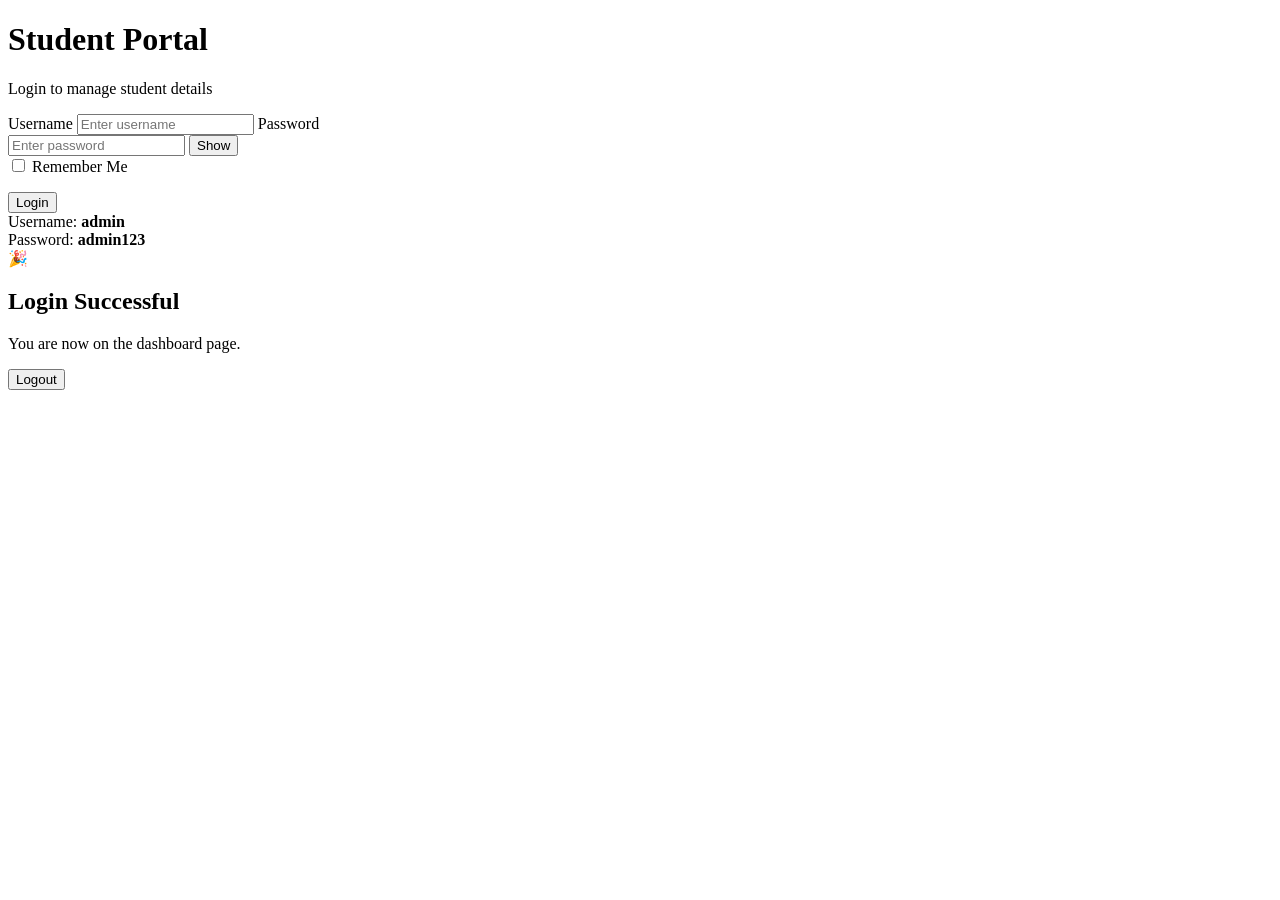
==== index.html @ 28f9073a "project" ====
<!DOCTYPE html>

<html lang="en">
<head>
  <meta charset="UTF-8">
  <meta name="viewport" content="width=device-width, initial-scale=1.0">
  <title>Student Management Portal</title>

  <link rel="stylesheet" href="style.css">
</head>

<body>

  <!-- Login Section -->

  <div class="container" id="loginBox">
    <div class="icon"></div>


<h1>Student Portal</h1>
<p class="subtitle">Login to manage student details</p>

<form id="loginForm">
  <label for="username">Username</label>
  <input type="text" id="username" placeholder="Enter username">

  <label for="password">Password</label>
  <div class="password-row">
    <input type="password" id="password" placeholder="Enter password">
    <button type="button" class="show-button" id="showButton">Show</button>
  </div>

  <div class="remember-row">
    <input type="checkbox" id="rememberMe">
    <span>Remember Me</span>
  </div>

  <p id="message"></p>

  <button type="submit" class="login-button">Login</button>
</form>

<div class="demo">
  Username: <b>admin</b><br>
  Password: <b>admin123</b>
</div>


  </div>

  <!-- Dashboard Section -->

  <div class="container dashboard hidden" id="dashboardBox">
    <div class="icon">🎉</div>

<h2>Login Successful</h2>
<p id="welcomeText"></p>

<p>You are now on the dashboard page.</p>

<button class="logout-button" id="logoutButton">Logout</button>


  </div>

  <script src="app.js"></script>

</body>
</html>
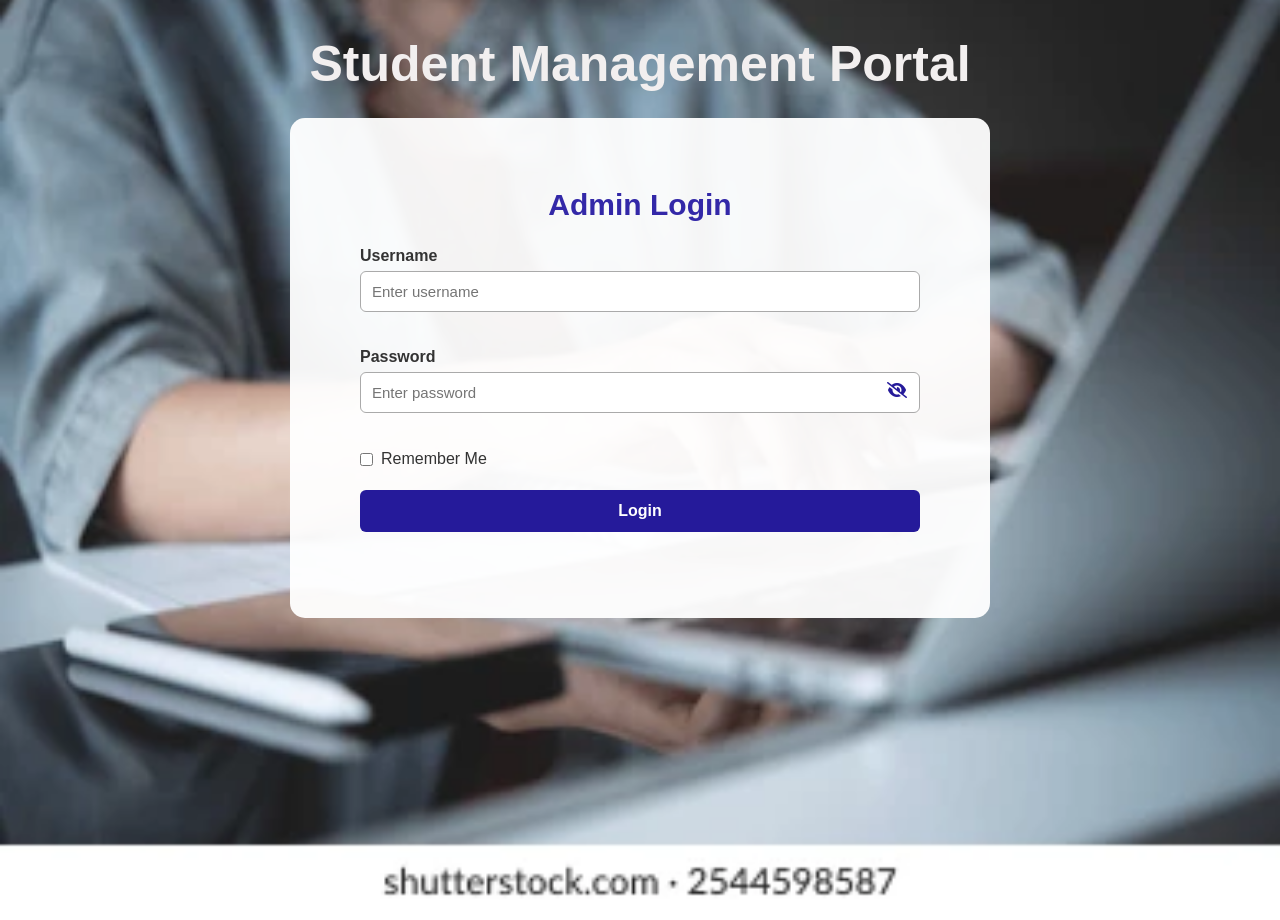
==== commit 85bf3564: "Update student portal files" ====
--- a/index.html
+++ b/index.html
@@ -1,69 +1,54 @@
 <!DOCTYPE html>
-
 <html lang="en">
 <head>
-  <meta charset="UTF-8">
-  <meta name="viewport" content="width=device-width, initial-scale=1.0">
-  <title>Student Management Portal</title>
+    <meta charset="UTF-8">
+    <meta name="viewport" content="width=device-width, initial-scale=1.0">
+    <title>Login</title>
 
-  <link rel="stylesheet" href="style.css">
+    <link rel="stylesheet" href="./css/style.css">
+
+    <!-- Password eye icon library -->
+    <link rel="stylesheet"
+        href="https://cdnjs.cloudflare.com/ajax/libs/font-awesome/6.5.2/css/all.min.css">
 </head>
-
 <body>
 
-  <!-- Login Section -->
+  <h1>Student Management Portal</h1>
+    <div class="box">
+      
+        <h2>Admin Login</h2>
 
-  <div class="container" id="loginBox">
-    <div class="icon"></div>
+        <form id="loginForm">
 
+            <label for="username">Username</label>
+            <input type="text" id="username" placeholder="Enter username">
+            <small id="usernameError"></small>
 
-<h1>Student Portal</h1>
-<p class="subtitle">Login to manage student details</p>
+            <label for="password">Password</label>
 
-<form id="loginForm">
-  <label for="username">Username</label>
-  <input type="text" id="username" placeholder="Enter username">
+            <div class="password-box">
+                <input type="password" id="password" placeholder="Enter password">
 
-  <label for="password">Password</label>
-  <div class="password-row">
-    <input type="password" id="password" placeholder="Enter password">
-    <button type="button" class="show-button" id="showButton">Show</button>
-  </div>
+                <button type="button" id="showPassword" class="eye-button">
+                    <i class="fa-solid fa-eye-slash"></i>
+                </button>
+            </div>
 
-  <div class="remember-row">
-    <input type="checkbox" id="rememberMe">
-    <span>Remember Me</span>
-  </div>
+            <small id="passwordError"></small>
 
-  <p id="message"></p>
+            <label class="remember">
+                <input type="checkbox" id="rememberMe">
+                Remember Me
+            </label>
 
-  <button type="submit" class="login-button">Login</button>
-</form>
+            <button type="submit" class="login-button">Login</button>
+        </form>
+    </div>
+ 
+    <script src="./js/storage.js"></script>
+    <script src="./js/validation.js"></script>
+    <script src="./js/app.js"></script> 
 
-<div class="demo">
-  Username: <b>admin</b><br>
-  Password: <b>admin123</b>
-</div>
-
-
-  </div>
-
-  <!-- Dashboard Section -->
-
-  <div class="container dashboard hidden" id="dashboardBox">
-    <div class="icon">🎉</div>
-
-<h2>Login Successful</h2>
-<p id="welcomeText"></p>
-
-<p>You are now on the dashboard page.</p>
-
-<button class="logout-button" id="logoutButton">Logout</button>
-
-
-  </div>
-
-  <script src="app.js"></script>
-
+   
 </body>
-</html>
+</html>
--- a/css/style.css
+++ b/css/style.css
@@ -0,0 +1,149 @@
+* {
+    box-sizing: border-box;
+}
+
+body {
+    margin: 10px;
+    min-height: 100vh;
+    font-family: Arial, sans-serif;
+    background-image: url("../images/image.webp");
+    background-size: cover;
+    background-position: center;
+    background-attachment: fixed;
+
+    display: flex;
+    flex-direction: column;
+    align-items: center;
+
+    padding: 25px 15px;
+}
+
+
+body > h1 {
+    margin: 0 0 25px;
+    color: rgb(242, 239, 239);
+    font-size: 50px;
+    text-align:right;
+    
+}
+
+
+.box {
+    width: 700px;
+    max-width: 100%;
+    padding: 70px;
+    background: rgba(255, 255, 255, 0.95);
+    border-radius: 15px;
+    height: 500px;
+
+    
+}
+
+.box h2 {
+    margin: 0 0 25px;
+    text-align: center;
+    color: #3328a8;
+    font-size: 30px;
+}
+
+#loginForm label {
+    display: block;
+    margin-top: 15px;
+    text-align: left;
+    font-size: 16px;
+    font-weight: bold;
+    color: #333;
+}
+
+#loginForm input {
+    width: 100%;
+    padding: 11px;
+    margin-top: 6px;
+    border: 1px solid #aaa;
+    border-radius: 6px;
+    font-size: 15px;
+    outline: none;
+}
+
+#loginForm input:focus {
+    border-color: #251a9a;
+}
+
+.password-box {
+    position: relative;
+}
+
+.password-box input {
+    padding-right: 45px !important;
+}
+
+.eye-button {
+    position: absolute;
+    top: 7px;
+    right: 5px;
+    width: 36px;
+    height: 36px;
+    padding: 0;
+    margin: 0;
+    border: none;
+    background: transparent;
+    color: #251a9a;
+    font-size: 16px;
+    cursor: pointer;
+}
+
+small {
+    display: block;
+    min-height: 18px;
+    margin-top: 3px;
+    color: red;
+    font-size: 13px;
+    text-align: left;
+}
+
+.remember {
+    display: flex !important;
+    align-items: center;
+    gap: 8px;
+    margin-top: 16px !important;
+    font-weight: normal !important;
+    cursor: pointer;
+}
+
+.remember input {
+    width: auto !important;
+    margin: 0 !important;
+    cursor: pointer;
+}
+
+.login-button {
+    width: 100%;
+    padding: 12px;
+    margin-top: 22px;
+    border: none;
+    border-radius: 6px;
+    background: #251a9a;
+    color: white;
+    font-size: 16px;
+    font-weight: bold;
+    cursor: pointer;
+}
+
+.login-button:hover {
+    background: #1b1372;
+}
+
+@media (max-width: 500px) {
+    body {
+        justify-content: flex-start;
+        padding-top: 45px;
+    }
+
+    body > h1 {
+        font-size: 28px;
+    }
+
+    .box {
+        padding: 24px 20px;
+    }
+}
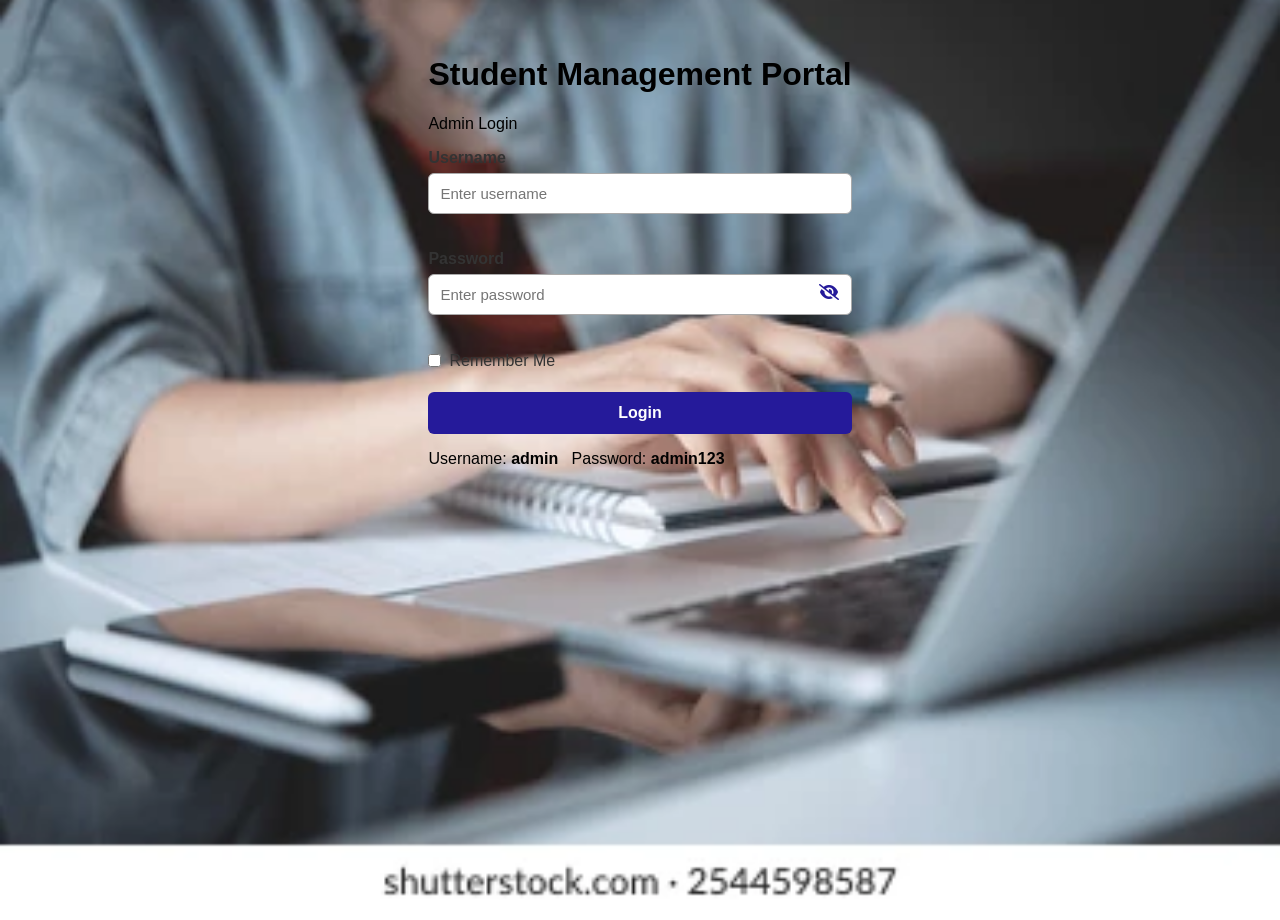
==== commit c3158297: "added profile, modifeied code in all the modules" ====
--- a/index.html
+++ b/index.html
@@ -3,52 +3,92 @@
 <head>
     <meta charset="UTF-8">
     <meta name="viewport" content="width=device-width, initial-scale=1.0">
-    <title>Login</title>
+    <title>Student Management Portal - Login</title>
 
+    <!-- CSS file -->
     <link rel="stylesheet" href="./css/style.css">
 
-    <!-- Password eye icon library -->
-    <link rel="stylesheet"
-        href="https://cdnjs.cloudflare.com/ajax/libs/font-awesome/6.5.2/css/all.min.css">
+    <!-- Eye icon library -->
+    <link
+        rel="stylesheet"
+        href="https://cdnjs.cloudflare.com/ajax/libs/font-awesome/6.5.2/css/all.min.css"
+    >
 </head>
 <body>
 
-  <h1>Student Management Portal</h1>
-    <div class="box">
-      
-        <h2>Admin Login</h2>
+    <div class="login-page">
 
-        <form id="loginForm">
+        <div class="login-box">
 
-            <label for="username">Username</label>
-            <input type="text" id="username" placeholder="Enter username">
-            <small id="usernameError"></small>
+            <h1>Student Management Portal</h1>
+            <p class="login-subtitle">Admin Login</p>
 
-            <label for="password">Password</label>
+            <form id="loginForm">
 
-            <div class="password-box">
-                <input type="password" id="password" placeholder="Enter password">
+                <!-- Username -->
+                <div class="form-group">
+                    <label for="username">Username</label>
 
-                <button type="button" id="showPassword" class="eye-button">
-                    <i class="fa-solid fa-eye-slash"></i>
+                    <input
+                        type="text"
+                        id="username"
+                        placeholder="Enter username"
+                        autocomplete="username"
+                    >
+
+                    <small id="usernameError"></small>
+                </div>
+
+                <!-- Password -->
+                <div class="form-group">
+                    <label for="password">Password</label>
+
+                    <div class="password-box">
+                        <input
+                            type="password"
+                            id="password"
+                            placeholder="Enter password"
+                            autocomplete="current-password"
+                        >
+
+                        <button
+                            type="button"
+                            id="showPassword"
+                            class="eye-button"
+                            aria-label="Show or hide password"
+                        >
+                            <i class="fa-solid fa-eye-slash"></i>
+                        </button>
+                    </div>
+
+                    <small id="passwordError"></small>
+                </div>
+
+                <!-- Remember me -->
+                <label class="remember">
+                    <input type="checkbox" id="rememberMe">
+                    Remember Me
+                </label>
+
+                <!-- Login -->
+                <button type="submit" class="login-button">
+                    Login
                 </button>
-            </div>
 
-            <small id="passwordError"></small>
+            </form>
 
-            <label class="remember">
-                <input type="checkbox" id="rememberMe">
-                Remember Me
-            </label>
+            <p class="login-note">
+                Username: <b>admin</b> &nbsp; Password: <b>admin123</b>
+            </p>
 
-            <button type="submit" class="login-button">Login</button>
-        </form>
+        </div>
+
     </div>
- 
+
+    <!-- JavaScript files: order must not change -->
     <script src="./js/storage.js"></script>
     <script src="./js/validation.js"></script>
-    <script src="./js/app.js"></script> 
+    <script src="./js/app.js"></script>
 
-   
 </body>
 </html>
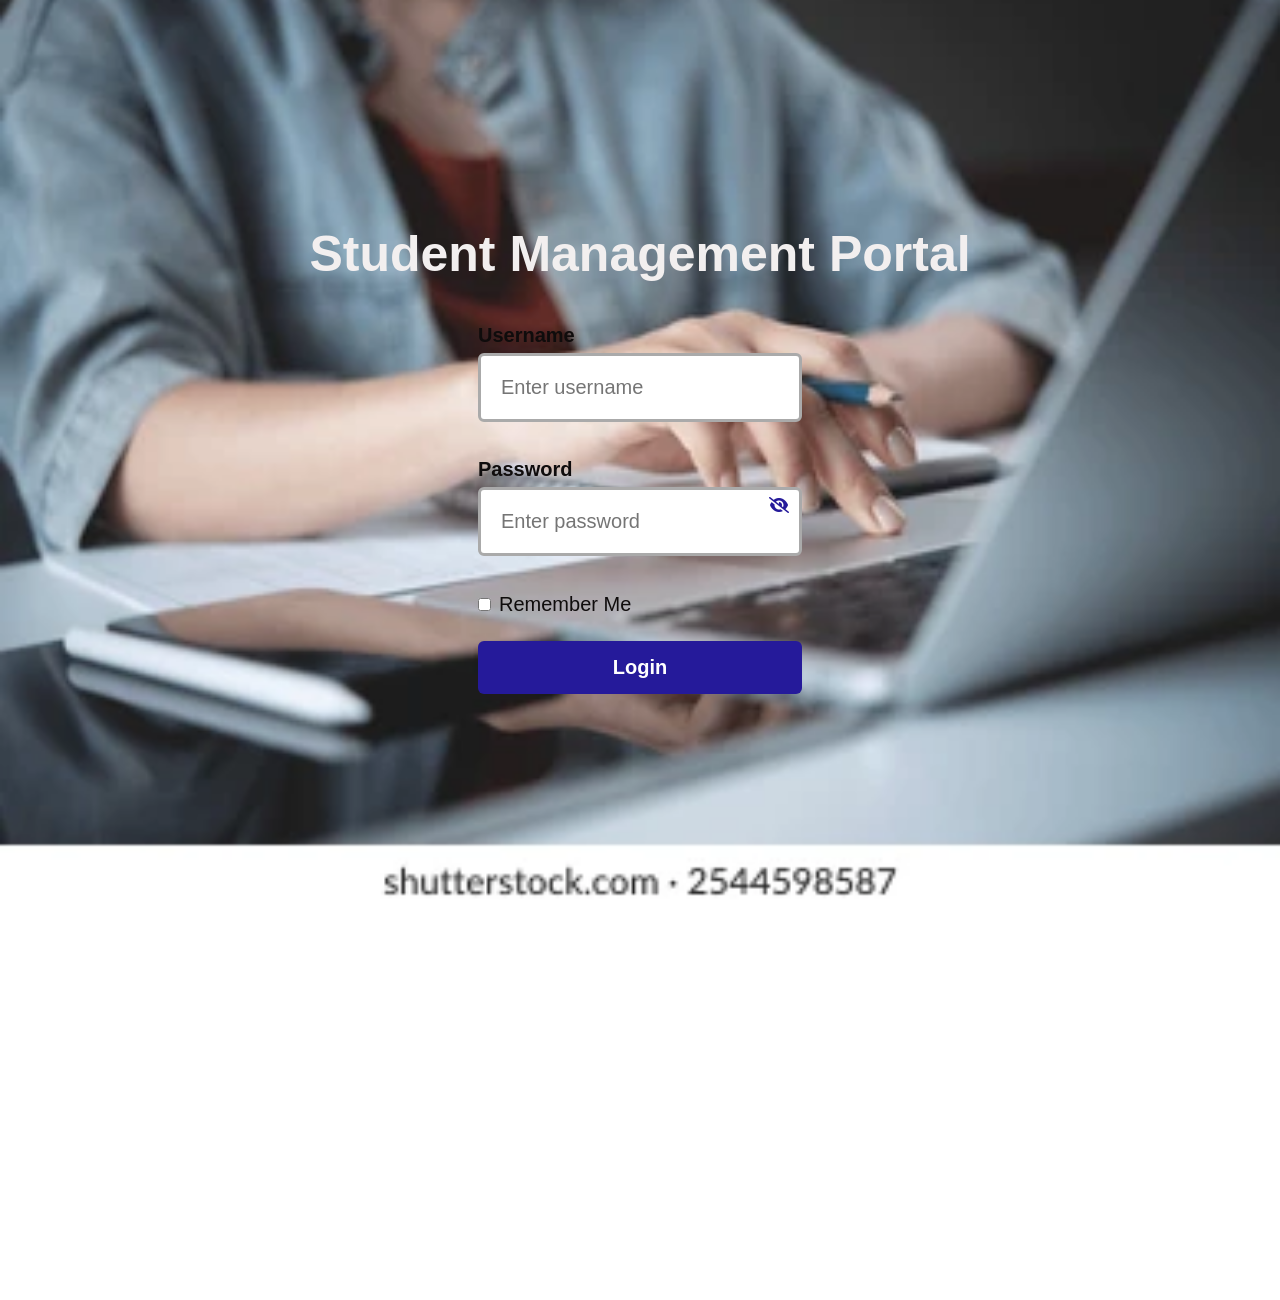
==== commit 69584c36: "sync all project files" ====
--- a/index.html
+++ b/index.html
@@ -7,6 +7,7 @@
 
     <!-- CSS file -->
     <link rel="stylesheet" href="./css/style.css">
+    <link rel="stylesheet" href="../css/theme.css">
 
     <!-- Eye icon library -->
     <link
@@ -15,13 +16,13 @@
     >
 </head>
 <body>
-
+<h1>Student Management Portal</h1>
     <div class="login-page">
 
         <div class="login-box">
 
-            <h1>Student Management Portal</h1>
-            <p class="login-subtitle">Admin Login</p>
+            
+            <p class="login-subtitle"></p>
 
             <form id="loginForm">
 
@@ -77,18 +78,19 @@
 
             </form>
 
-            <p class="login-note">
-                Username: <b>admin</b> &nbsp; Password: <b>admin123</b>
-            </p>
 
         </div>
 
     </div>
 
     <!-- JavaScript files: order must not change -->
+
+
+    <script src="../js/theme.js"></script>
     <script src="./js/storage.js"></script>
     <script src="./js/validation.js"></script>
     <script src="./js/app.js"></script>
+ 
 
 </body>
 </html>
--- a/css/style.css
+++ b/css/style.css
@@ -3,7 +3,7 @@
 }
 
 body {
-    margin: 10px;
+    margin: 200px;
     min-height: 100vh;
     font-family: Arial, sans-serif;
     background-image: url("../images/image.webp");
@@ -50,18 +50,18 @@
     display: block;
     margin-top: 15px;
     text-align: left;
-    font-size: 16px;
+    font-size: 20px;
     font-weight: bold;
-    color: #333;
+    color: #0f0c0c;
 }
 
 #loginForm input {
     width: 100%;
-    padding: 11px;
+    padding: 20px;
     margin-top: 6px;
-    border: 1px solid #aaa;
+    border: 3px solid #aaa;
     border-radius: 6px;
-    font-size: 15px;
+    font-size: 20px;
     outline: none;
 }
 
@@ -118,13 +118,13 @@
 
 .login-button {
     width: 100%;
-    padding: 12px;
-    margin-top: 22px;
+    padding: 15px;
+    margin-top: 25px;
     border: none;
     border-radius: 6px;
     background: #251a9a;
     color: white;
-    font-size: 16px;
+    font-size: 20px;
     font-weight: bold;
     cursor: pointer;
 }
--- a/css/theme.css
+++ b/css/theme.css
@@ -0,0 +1,78 @@
+/* Common dark theme for all pages */
+
+body.dark-mode {
+    background: #0f172a !important;
+    color: #e2e8f0 !important;
+}
+
+/* Main boxes */
+body.dark-mode .container,
+body.dark-mode .main-content,
+body.dark-mode .list-box,
+body.dark-mode .settings-box,
+body.dark-mode .report-box,
+body.dark-mode .recent,
+body.dark-mode .card,
+body.dark-mode .table-box,
+body.dark-mode .form-box,
+body.dark-mode .student-form {
+    background: #1e293b !important;
+    color: #e2e8f0 !important;
+}
+
+/* Headings and normal text */
+body.dark-mode h1,
+body.dark-mode h2,
+body.dark-mode h3,
+body.dark-mode p,
+body.dark-mode label,
+body.dark-mode td,
+body.dark-mode span {
+    color: #e2e8f0 !important;
+}
+
+/* Sidebar and header */
+body.dark-mode .sidebar,
+body.dark-mode header {
+    background: #111827 !important;
+}
+
+/* Input fields */
+body.dark-mode input,
+body.dark-mode select,
+body.dark-mode textarea {
+    background: #334155 !important;
+    color: white !important;
+    border-color: #64748b !important;
+}
+
+/* Tables */
+body.dark-mode table {
+    background: #1e293b !important;
+}
+
+body.dark-mode th {
+    background: #111827 !important;
+    color: white !important;
+}
+
+body.dark-mode td {
+    border-color: #475569 !important;
+}
+
+body.dark-mode tbody tr:hover {
+    background: #334155 !important;
+}
+
+/* Links */
+body.dark-mode a {
+    color: #c7d2fe;
+}
+
+/* Attendance history */
+body.dark-mode .history,
+body.dark-mode .history-summary,
+body.dark-mode .history li {
+    background: #334155 !important;
+    color: white !important;
+}
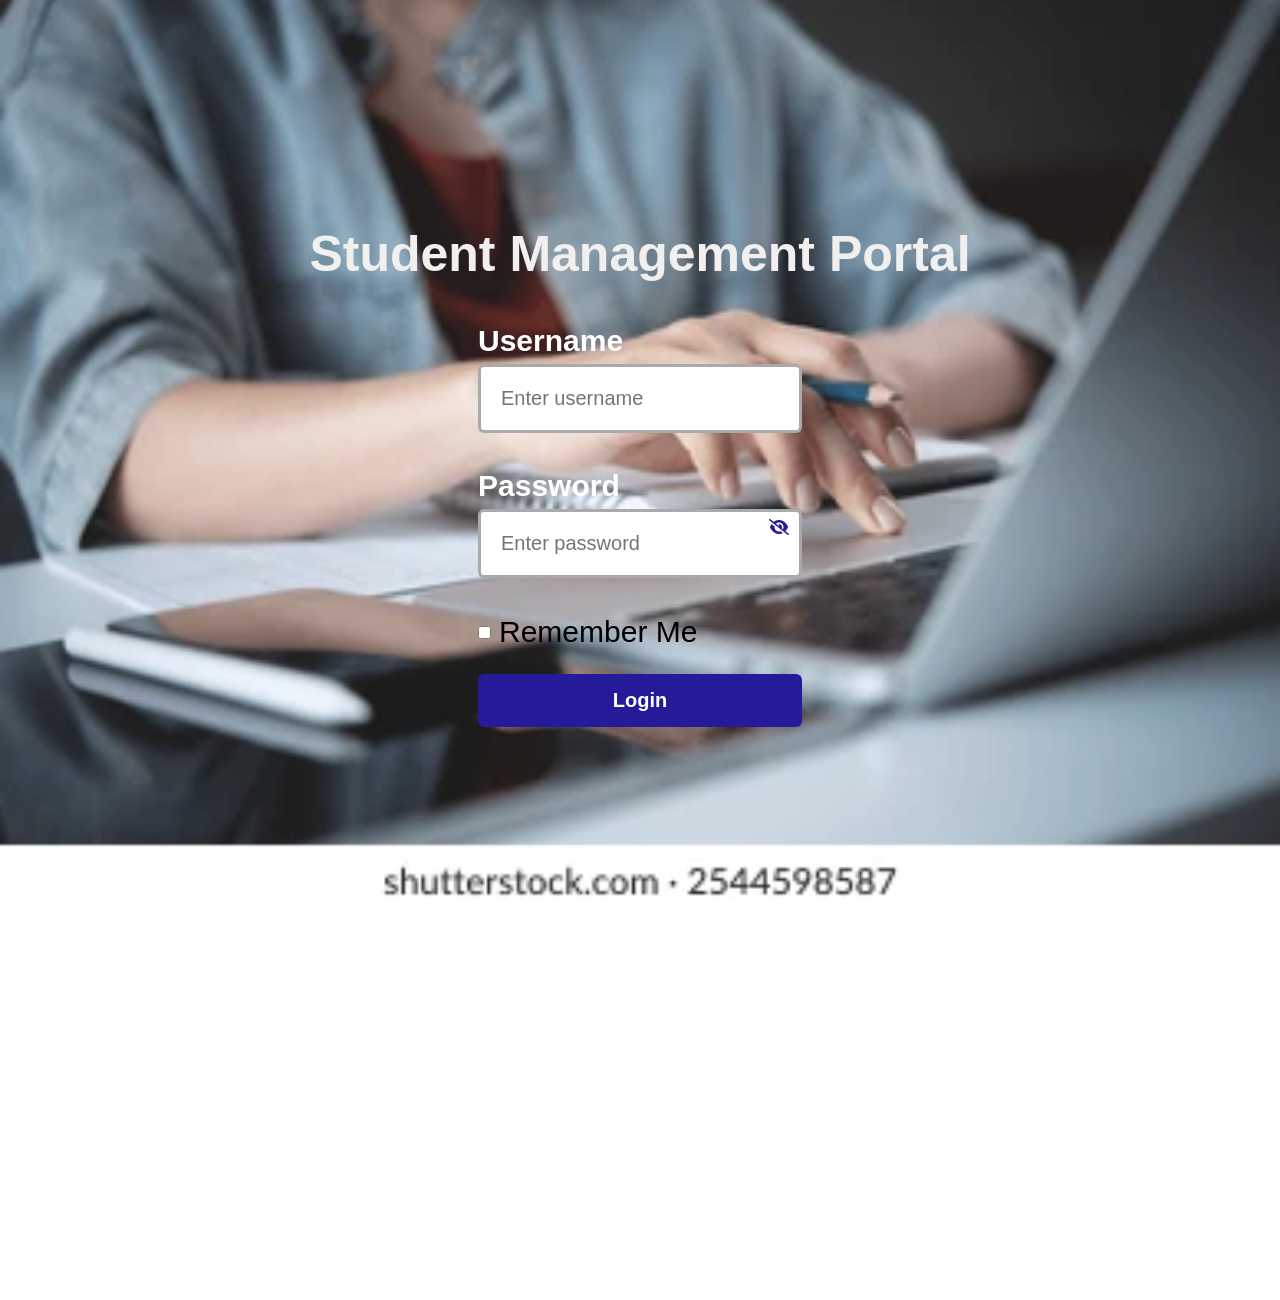
==== commit 696e7ed9: "updated files" ====
--- a/index.html
+++ b/index.html
@@ -28,7 +28,7 @@
 
                 <!-- Username -->
                 <div class="form-group">
-                    <label for="username">Username</label>
+                    <label for="username" style="color:white;font-size: 30px;">Username</label>
 
                     <input
                         type="text"
@@ -42,7 +42,7 @@
 
                 <!-- Password -->
                 <div class="form-group">
-                    <label for="password">Password</label>
+                    <label for="password" style="color:white;font-size: 30px;">Password</label>
 
                     <div class="password-box">
                         <input
@@ -66,7 +66,7 @@
                 </div>
 
                 <!-- Remember me -->
-                <label class="remember">
+                <label class="remember" style="color:black;font-size: 30px; font-weight: bold;">
                     <input type="checkbox" id="rememberMe">
                     Remember Me
                 </label>
